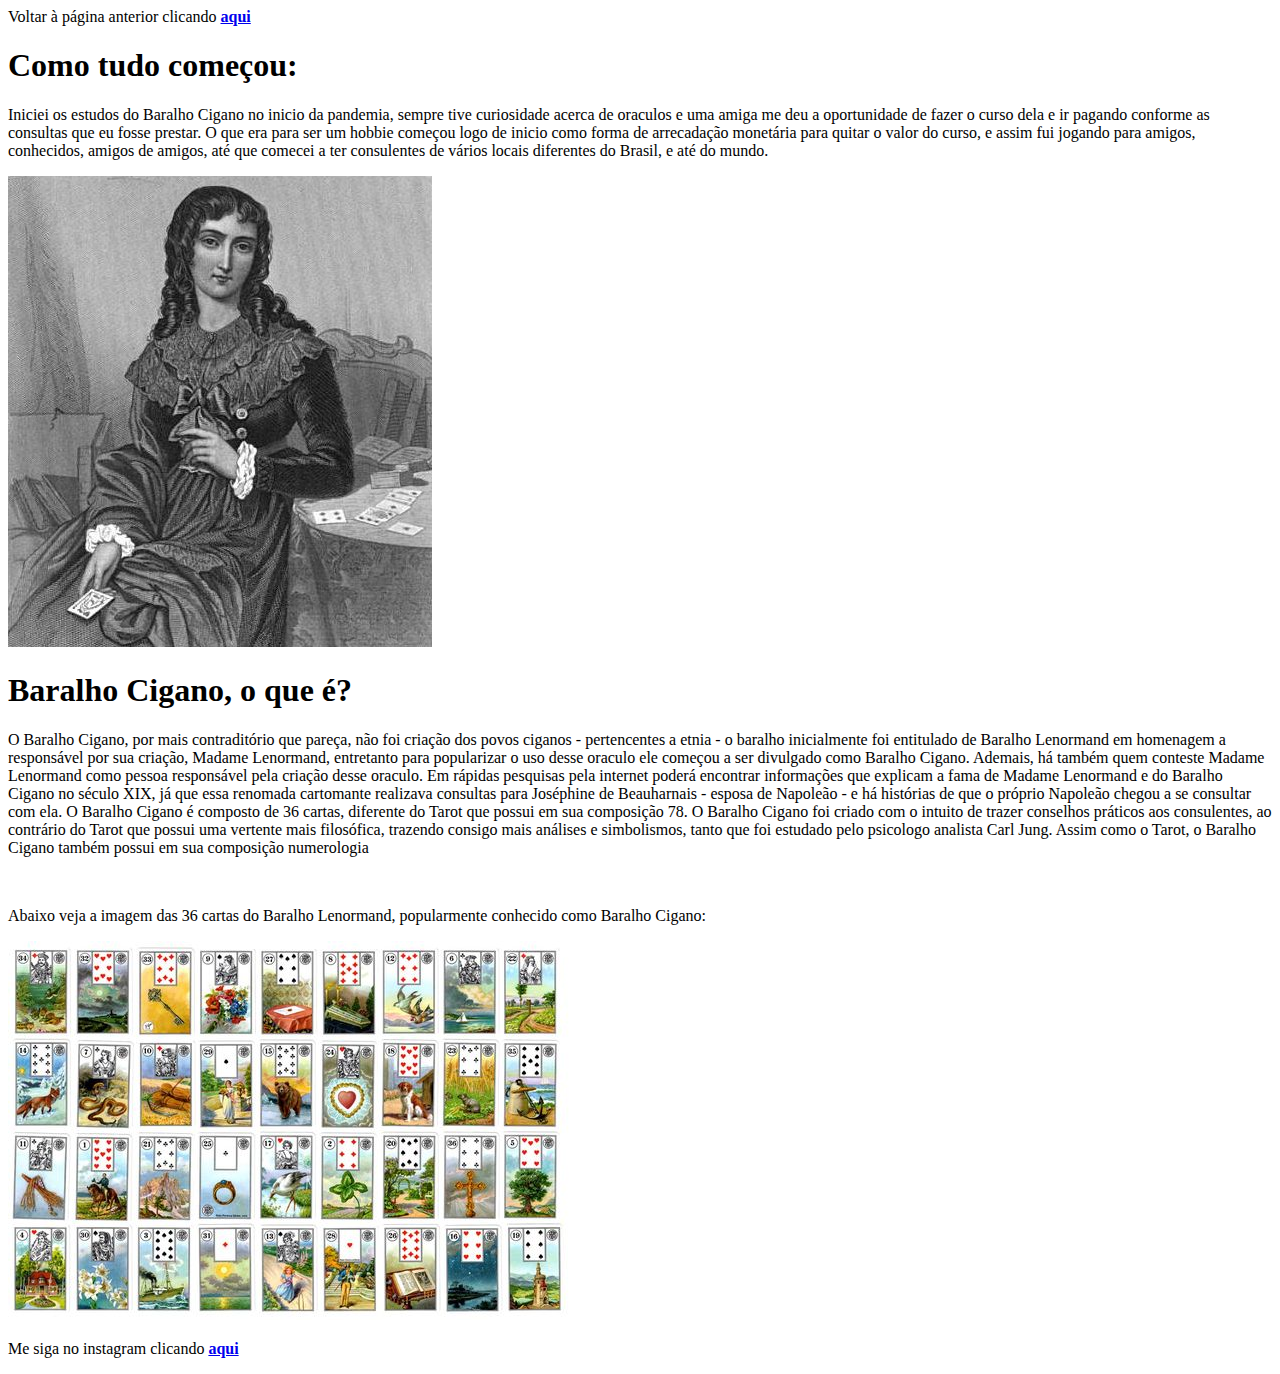
==== Html - pagina 1/cartas.html @ 59885b66 "Adc Nav, Section e duas novas páginas" ====
<!DOCTYPE html>
<html lang="pt-br">
<head>
    <meta charset="UTF-8">
    <meta name="viewport" content="width=device-width, initial-scale=1.0">
    <title>Aline Cartomante: Baralho Cigano e Tarot</title>
</head>
<body>
    <nav>
        <span>Voltar à página anterior clicando <a href="file:///C:/Users/user/Desktop/FUND%20WEB/Html%20-%20pagina%201/index.html"><b>aqui</b></a></span>
    </nav>
    <section>
            <header id="section">
               <h1>Como tudo começou:</h1>
            </header>

        <p> Iniciei os estudos do Baralho Cigano no inicio da pandemia, sempre tive curiosidade acerca de oraculos e uma amiga
        me deu a oportunidade de fazer o curso dela e ir pagando conforme as consultas que eu fosse prestar. O que era para ser
        um hobbie começou logo de inicio como forma de arrecadação monetária para quitar o valor do curso, e assim fui jogando 
        para amigos, conhecidos, amigos de amigos, até que comecei a ter consulentes de vários locais diferentes do Brasil, e até do mundo.
        </p>

        <span id="img">
            <img src="./assets/img/lenormand.jpg" alt="Imagem de Madame Lenormand"/>
        </span>

    <article>
        <header id="article">    
            <h1>Baralho Cigano, o que é?</h1>
        </header>

            <p>O Baralho Cigano, por mais contraditório que pareça, não foi criação dos povos ciganos - pertencentes a etnia - o baralho inicialmente 
            foi entitulado de Baralho Lenormand em homenagem a responsável por sua criação, Madame Lenormand, entretanto para popularizar o uso desse oraculo
            ele começou a ser divulgado como Baralho Cigano. Ademais, há também quem conteste Madame Lenormand como pessoa responsável pela criação desse oraculo.
            Em rápidas pesquisas pela internet poderá encontrar informações que explicam a fama de Madame 
            Lenormand e do Baralho Cigano no século XIX, já que essa renomada cartomante realizava consultas para Joséphine de Beauharnais - esposa de Napoleão - e há
            histórias de que o próprio Napoleão chegou a se consultar com ela.
            O Baralho Cigano é composto de 36 cartas, diferente do Tarot que possui em sua composição 78. O Baralho Cigano foi criado com o intuito de 
            trazer conselhos práticos aos consulentes, ao contrário do Tarot que possui uma vertente mais filosófica, trazendo consigo mais análises e simbolismos, tanto 
            que foi estudado pelo psicologo analista Carl Jung. Assim como o Tarot, o Baralho Cigano também possui em sua composição numerologia</p>
    <br>

    </article>

        <header id="descri">
            <p>Abaixo veja a imagem das 36 cartas do Baralho Lenormand, popularmente conhecido como Baralho Cigano:</p>
        </header>
    
        <span id="img">
            <img src="./assets/img/baralhocigano.jpg" alt="Imagem das 36 cartas do Baralho Cigano."/>
        </span>

</section>

<footer>
    <p>Me siga no instagram clicando <a href="https://www.instagram.com/baralhociganovioleta/" target="_blank"><b>aqui</b></a></p>
</footer>

</body>
</html>
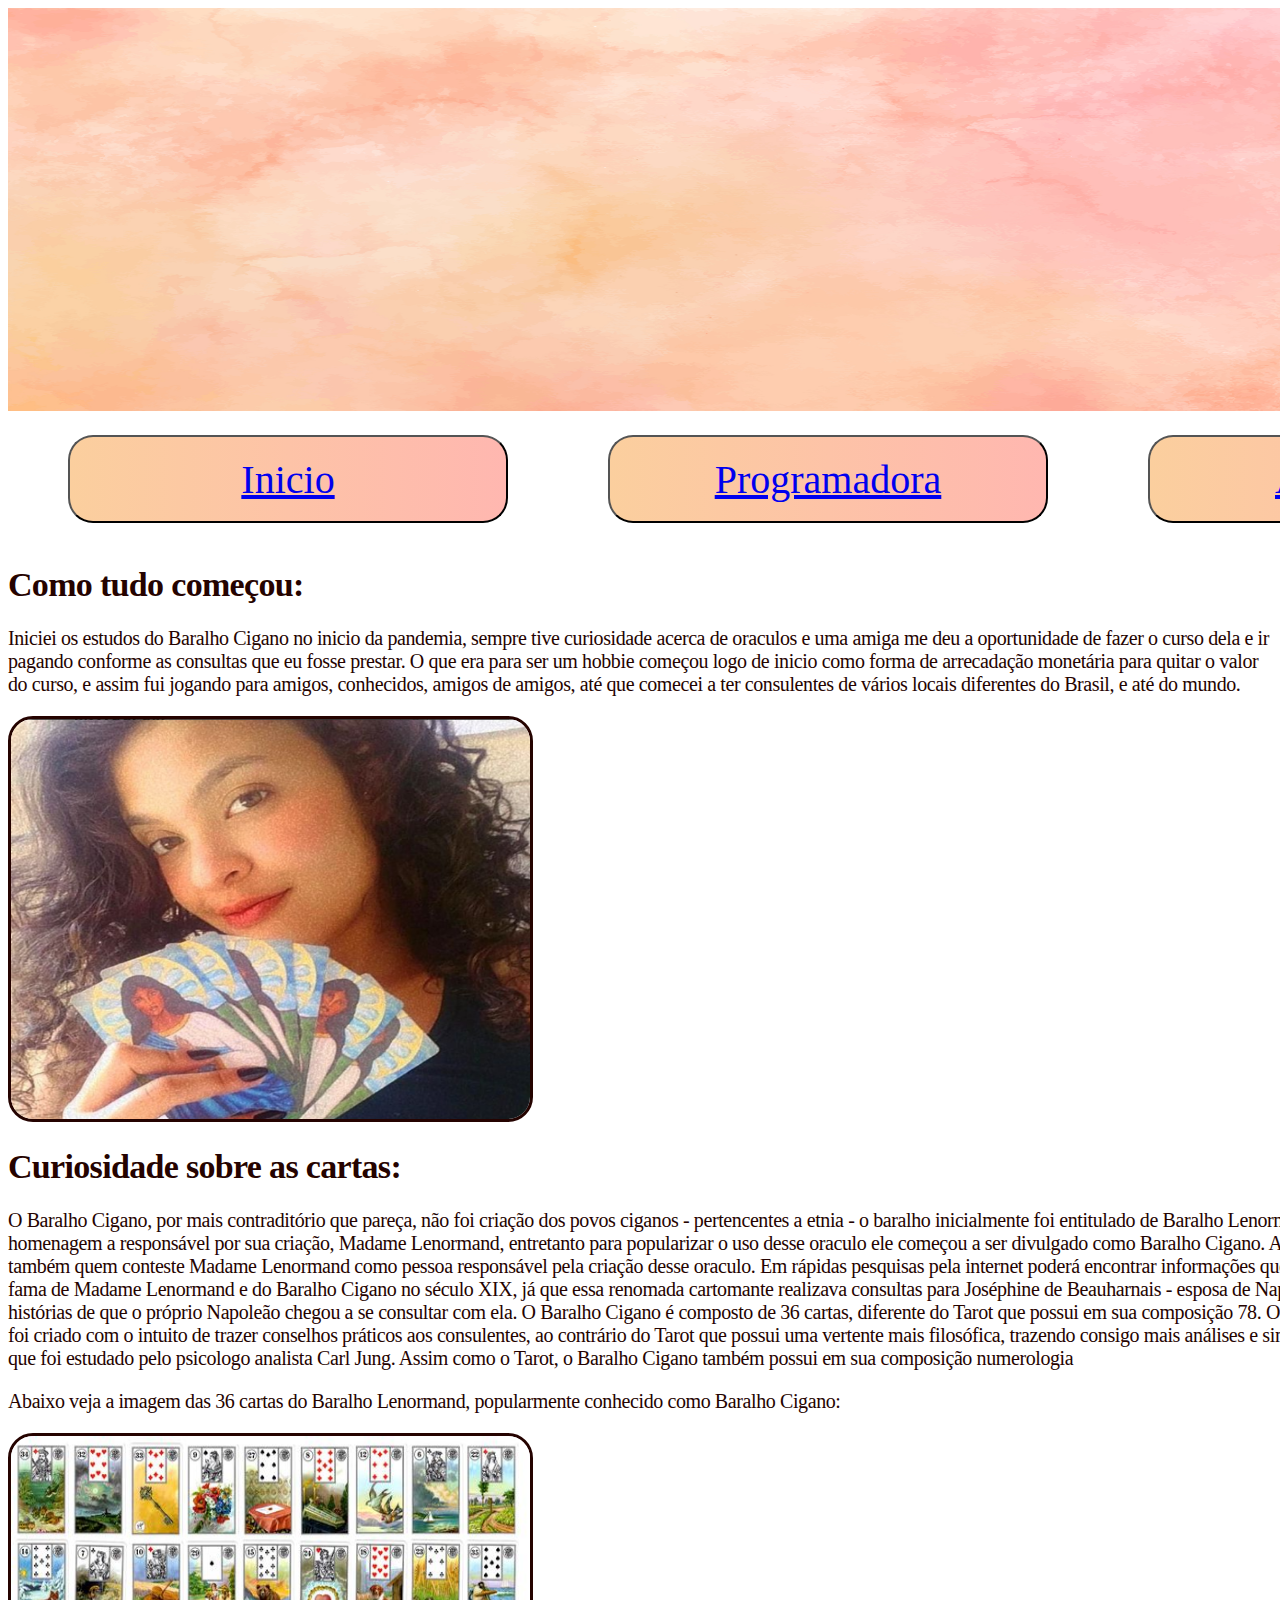
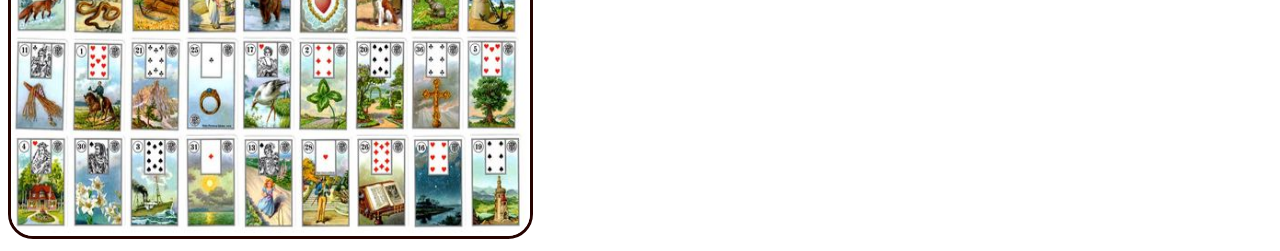
==== commit 1a382b1e: "Estilização pág. Cartas, e alterações html para adequação de estilo" ====
--- a/Html - pagina 1/cartas.html
+++ b/Html - pagina 1/cartas.html
@@ -4,57 +4,51 @@
     <meta charset="UTF-8">
     <meta name="viewport" content="width=device-width, initial-scale=1.0">
     <title>Aline Cartomante: Baralho Cigano e Tarot</title>
+    <link rel="stylesheet" href="./cartas.css">
 </head>
+
+<img class="img1" src="./assets/img/wallpaperpeach.jpg" alt="Imagem da beira do mar com onda em tom Peach Fuzz">
+
 <body>
     <nav>
-        <span>Voltar à página anterior clicando <a href="file:///C:/Users/user/Desktop/FUND%20WEB/Html%20-%20pagina%201/index.html"><b>aqui</b></a></span>
+    
+        <button><a href="file:///C:/Users/user/Desktop/FUND%20WEB/Html%20-%20pagina%201/index.html" rel="noopener noreferrer">Inicio</a></button> 
+        <button><a href = "file:///C:/Users/user/Desktop/FUND%20WEB/Html%20-%20pagina%201/programacao.html" rel="noopener noreferrer">Programadora</a></button> 
+        <button><a href = "file:///C:/Users/user/Desktop/FUND%20WEB/Html%20-%20pagina%201/teatro.html" rel="noopener noreferrer">Arte-Teatro</a></button>
     </nav>
     <section>
-            <header id="section">
-               <h1>Como tudo começou:</h1>
-            </header>
+            
+        <h1>Como tudo começou:</h1>
+            
 
-        <p> Iniciei os estudos do Baralho Cigano no inicio da pandemia, sempre tive curiosidade acerca de oraculos e uma amiga
+        <p class="p1"> Iniciei os estudos do Baralho Cigano no inicio da pandemia, sempre tive curiosidade acerca de oraculos e uma amiga
         me deu a oportunidade de fazer o curso dela e ir pagando conforme as consultas que eu fosse prestar. O que era para ser
         um hobbie começou logo de inicio como forma de arrecadação monetária para quitar o valor do curso, e assim fui jogando 
         para amigos, conhecidos, amigos de amigos, até que comecei a ter consulentes de vários locais diferentes do Brasil, e até do mundo.
         </p>
 
-        <span id="img">
-            <img src="./assets/img/lenormand.jpg" alt="Imagem de Madame Lenormand"/>
-        </span>
+        <img class="img2" src="./assets/img/image.png" alt="Imagem de Aline segurando cartas"/>
 
-    <article>
-        <header id="article">    
-            <h1>Baralho Cigano, o que é?</h1>
-        </header>
+    <article>   
+        <h1>Curiosidade sobre as cartas:</h1>
 
-            <p>O Baralho Cigano, por mais contraditório que pareça, não foi criação dos povos ciganos - pertencentes a etnia - o baralho inicialmente 
-            foi entitulado de Baralho Lenormand em homenagem a responsável por sua criação, Madame Lenormand, entretanto para popularizar o uso desse oraculo
-            ele começou a ser divulgado como Baralho Cigano. Ademais, há também quem conteste Madame Lenormand como pessoa responsável pela criação desse oraculo.
-            Em rápidas pesquisas pela internet poderá encontrar informações que explicam a fama de Madame 
-            Lenormand e do Baralho Cigano no século XIX, já que essa renomada cartomante realizava consultas para Joséphine de Beauharnais - esposa de Napoleão - e há
-            histórias de que o próprio Napoleão chegou a se consultar com ela.
-            O Baralho Cigano é composto de 36 cartas, diferente do Tarot que possui em sua composição 78. O Baralho Cigano foi criado com o intuito de 
-            trazer conselhos práticos aos consulentes, ao contrário do Tarot que possui uma vertente mais filosófica, trazendo consigo mais análises e simbolismos, tanto 
-            que foi estudado pelo psicologo analista Carl Jung. Assim como o Tarot, o Baralho Cigano também possui em sua composição numerologia</p>
-    <br>
+        <p class="p2">O Baralho Cigano, por mais contraditório que pareça, não foi criação dos povos ciganos - pertencentes a etnia - o baralho inicialmente 
+        foi entitulado de Baralho Lenormand em homenagem a responsável por sua criação, Madame Lenormand, entretanto para popularizar o uso desse oraculo
+        ele começou a ser divulgado como Baralho Cigano. Ademais, há também quem conteste Madame Lenormand como pessoa responsável pela criação desse oraculo.
+        Em rápidas pesquisas pela internet poderá encontrar informações que explicam a fama de Madame 
+        Lenormand e do Baralho Cigano no século XIX, já que essa renomada cartomante realizava consultas para Joséphine de Beauharnais - esposa de Napoleão - e há
+        histórias de que o próprio Napoleão chegou a se consultar com ela.
+        O Baralho Cigano é composto de 36 cartas, diferente do Tarot que possui em sua composição 78. O Baralho Cigano foi criado com o intuito de 
+        trazer conselhos práticos aos consulentes, ao contrário do Tarot que possui uma vertente mais filosófica, trazendo consigo mais análises e simbolismos, tanto 
+        que foi estudado pelo psicologo analista Carl Jung. Assim como o Tarot, o Baralho Cigano também possui em sua composição numerologia</p>
 
     </article>
-
-        <header id="descri">
-            <p>Abaixo veja a imagem das 36 cartas do Baralho Lenormand, popularmente conhecido como Baralho Cigano:</p>
-        </header>
+        <p class="p3">Abaixo veja a imagem das 36 cartas do Baralho Lenormand, popularmente conhecido como Baralho Cigano:</p>
     
-        <span id="img">
-            <img src="./assets/img/baralhocigano.jpg" alt="Imagem das 36 cartas do Baralho Cigano."/>
+        <img class= "img3" src="./assets/img/baralhocigano.jpg" alt="Imagem das 36 cartas do Baralho Cigano."/>
         </span>
 
 </section>
 
-<footer>
-    <p>Me siga no instagram clicando <a href="https://www.instagram.com/baralhociganovioleta/" target="_blank"><b>aqui</b></a></p>
-</footer>
-
 </body>
 </html>--- a/Html - pagina 1/cartas.css
+++ b/Html - pagina 1/cartas.css
@@ -0,0 +1,121 @@
+body{
+    margin: 10, 10, 10, 10;
+}
+
+.img1 {
+    width: 1440px;
+    height: 403px;
+    flex-shrink: 0;
+    }
+
+    nav{
+        display: grid;
+        /* aqui eu determino é são 3 colunas de tamanhos iguas, cada coluna tem uma fração */
+        grid-template-columns: repeat(3, 1fr);
+        /* espaço entre um elemento interno e outro */
+        grid-gap: 20px 20px;
+        /* margem interna que afasta os elementos da borda do grid */
+        padding: 20px 20px;
+    }
+
+    nav button{
+        display: inline-block;
+        width: 440px;
+        height: 88px;
+        flex-shrink: 0;
+    
+        border-radius: 25px;
+        background: linear-gradient(90deg, #FBCF9E 0%, #FFB7B0 100%);
+    
+    
+    }
+    button a{
+        display:inline-block;
+        
+    }
+    button{
+        display:inline-block;
+        width: 228px;
+        height: 47px;
+        flex-shrink: 0;
+        justify-content: space-between;
+    
+        color: #250300;
+    
+        font-family: Inter;
+        font-size: 40px;
+        font-style: normal;
+        font-weight: 500;
+        line-height: normal;
+        margin-inline: 40px;
+    }
+
+    section h1{
+        color: #250300;
+
+        font-size: 34px;
+        font-style: normal;
+        font-weight: 700;
+        line-height: normal;
+        letter-spacing: -0.68px;
+    }
+
+    section .p1{
+        color: #250300;
+        font-family: Montserrat;
+        font-size: 20px;
+        font-style: normal;
+        font-weight: 500;
+        line-height: normal;
+        letter-spacing: -0.4px;
+    }
+
+    .img2{
+        width: 519px;
+        height: 400px;
+        flex-shrink: 0;
+        border-radius: 25px;
+        border: 3px solid #250300;
+    }
+
+    article h1{
+        color: #250300;
+        font-family: Work Sans;
+        font-size: 34px;
+        font-style: normal;
+        font-weight: 700;
+        line-height: normal;
+        letter-spacing: -0.68px;
+
+    }
+    article .p2{
+    width: 1400px;
+
+    color: #250300;
+    font-family: Montserrat;
+    font-size: 20px;
+    font-style: normal;
+    font-weight: 500;
+    line-height: normal;
+    letter-spacing: -0.4px;
+    }
+
+    .p3{
+    width: 1400px;
+    
+    color: #250300;
+    font-family: Montserrat;
+    font-size: 20px;
+    font-style: normal;
+    font-weight: 500;
+    line-height: normal;
+    letter-spacing: -0.4px;
+    }
+
+    .img3{
+    width: 519px;
+    height: 400px;
+    flex-shrink: 0;
+    border-radius: 25px;
+    border: 3px solid #250300;
+    }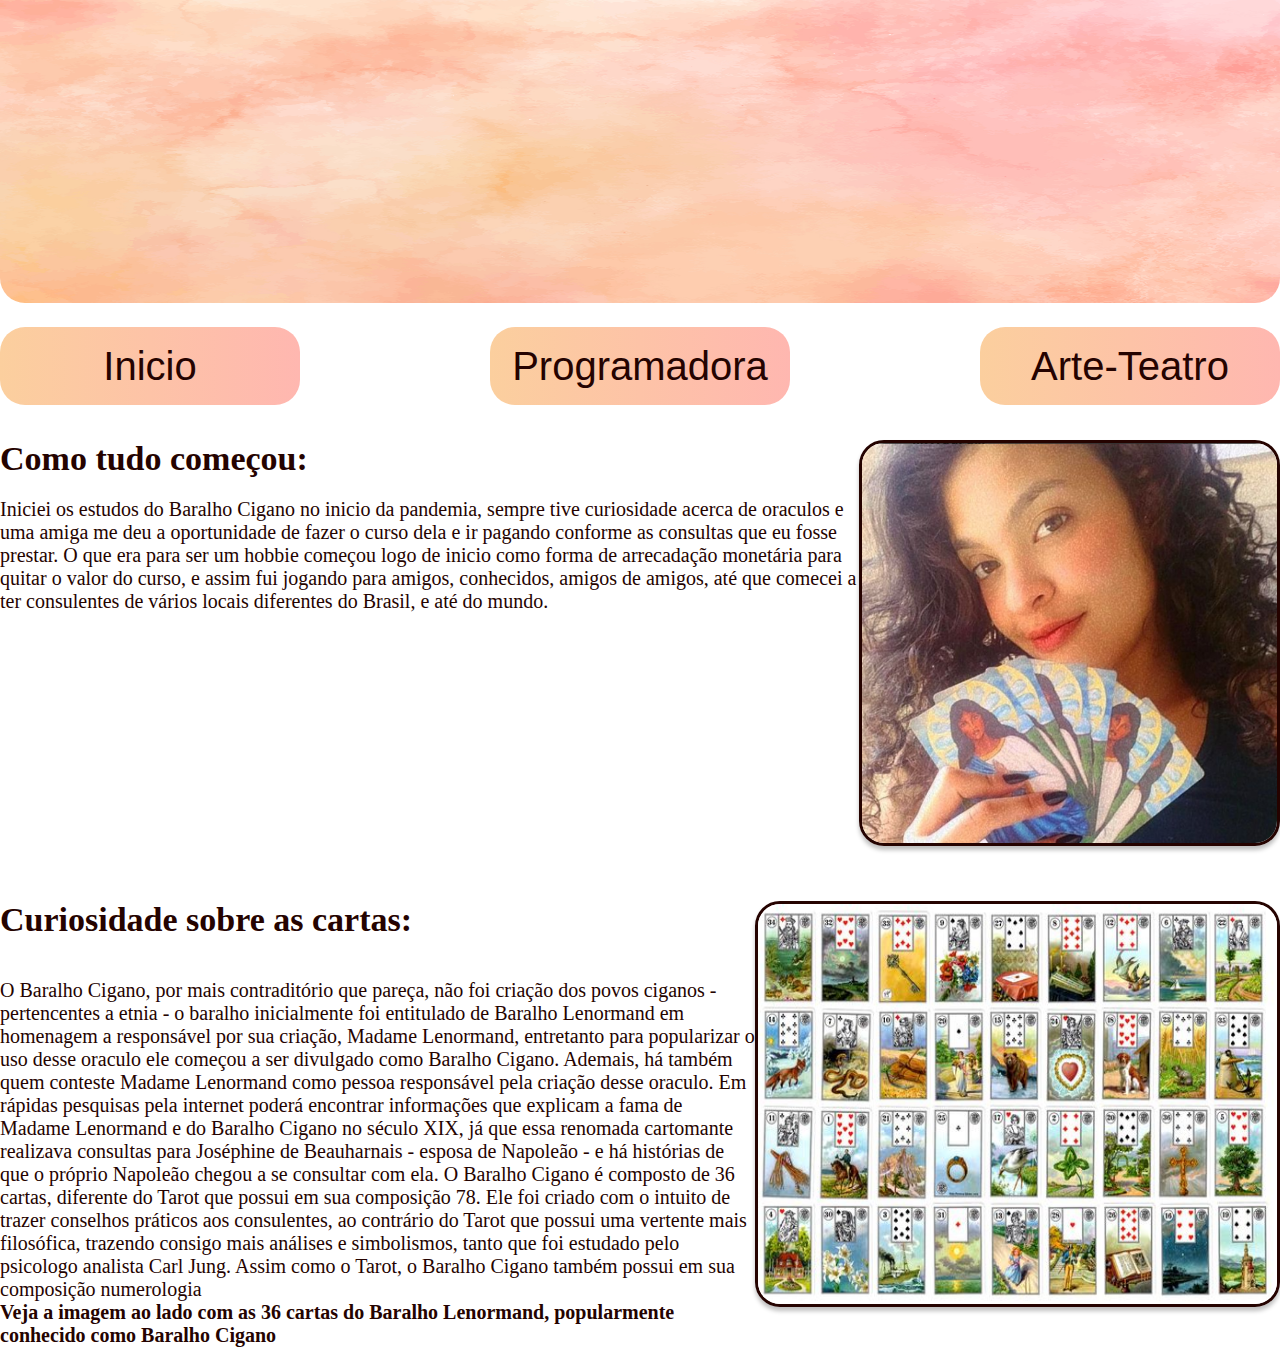
==== commit f32a987b: "CSS página Cartomancia, ajustes HTML para adequação CSS" ====
--- a/Html - pagina 1/cartas.html
+++ b/Html - pagina 1/cartas.html
@@ -4,6 +4,7 @@
     <meta charset="UTF-8">
     <meta name="viewport" content="width=device-width, initial-scale=1.0">
     <title>Aline Cartomante: Baralho Cigano e Tarot</title>
+    
     <link rel="stylesheet" href="./cartas.css">
 </head>
 
@@ -11,44 +12,49 @@
 
 <body>
     <nav>
-    
         <button><a href="file:///C:/Users/user/Desktop/FUND%20WEB/Html%20-%20pagina%201/index.html" rel="noopener noreferrer">Inicio</a></button> 
         <button><a href = "file:///C:/Users/user/Desktop/FUND%20WEB/Html%20-%20pagina%201/programacao.html" rel="noopener noreferrer">Programadora</a></button> 
         <button><a href = "file:///C:/Users/user/Desktop/FUND%20WEB/Html%20-%20pagina%201/teatro.html" rel="noopener noreferrer">Arte-Teatro</a></button>
     </nav>
     <section>
             
+        <div>
+        
         <h1>Como tudo começou:</h1>
-            
 
-        <p class="p1"> Iniciei os estudos do Baralho Cigano no inicio da pandemia, sempre tive curiosidade acerca de oraculos e uma amiga
-        me deu a oportunidade de fazer o curso dela e ir pagando conforme as consultas que eu fosse prestar. O que era para ser
-        um hobbie começou logo de inicio como forma de arrecadação monetária para quitar o valor do curso, e assim fui jogando 
-        para amigos, conhecidos, amigos de amigos, até que comecei a ter consulentes de vários locais diferentes do Brasil, e até do mundo.
-        </p>
+            <h4> Iniciei os estudos do Baralho Cigano no inicio da pandemia, sempre tive curiosidade acerca de oraculos e uma amiga
+            me deu a oportunidade de fazer o curso dela e ir pagando conforme as consultas que eu fosse prestar. O que era para ser
+            um hobbie começou logo de inicio como forma de arrecadação monetária para quitar o valor do curso, e assim fui jogando 
+            para amigos, conhecidos, amigos de amigos, até que comecei a ter consulentes de vários locais diferentes do Brasil, e até do mundo.
+            </h4>
+        </div>
 
         <img class="img2" src="./assets/img/image.png" alt="Imagem de Aline segurando cartas"/>
+    </section>
+    <article> 
 
-    <article>   
-        <h1>Curiosidade sobre as cartas:</h1>
+        <div>
+        <h3>Curiosidade sobre as cartas:</h3>
 
-        <p class="p2">O Baralho Cigano, por mais contraditório que pareça, não foi criação dos povos ciganos - pertencentes a etnia - o baralho inicialmente 
+        <h4>O Baralho Cigano, por mais contraditório que pareça, não foi criação dos povos ciganos - pertencentes a etnia - o baralho inicialmente 
         foi entitulado de Baralho Lenormand em homenagem a responsável por sua criação, Madame Lenormand, entretanto para popularizar o uso desse oraculo
         ele começou a ser divulgado como Baralho Cigano. Ademais, há também quem conteste Madame Lenormand como pessoa responsável pela criação desse oraculo.
         Em rápidas pesquisas pela internet poderá encontrar informações que explicam a fama de Madame 
         Lenormand e do Baralho Cigano no século XIX, já que essa renomada cartomante realizava consultas para Joséphine de Beauharnais - esposa de Napoleão - e há
         histórias de que o próprio Napoleão chegou a se consultar com ela.
-        O Baralho Cigano é composto de 36 cartas, diferente do Tarot que possui em sua composição 78. O Baralho Cigano foi criado com o intuito de 
+        O Baralho Cigano é composto de 36 cartas, diferente do Tarot que possui em sua composição 78. Ele foi criado com o intuito de 
         trazer conselhos práticos aos consulentes, ao contrário do Tarot que possui uma vertente mais filosófica, trazendo consigo mais análises e simbolismos, tanto 
-        que foi estudado pelo psicologo analista Carl Jung. Assim como o Tarot, o Baralho Cigano também possui em sua composição numerologia</p>
+        que foi estudado pelo psicologo analista Carl Jung. Assim como o Tarot, o Baralho Cigano também possui em sua composição numerologia<br>
+        <b>Veja a imagem ao lado com as 36 cartas do Baralho Lenormand, popularmente conhecido como Baralho Cigano</b></h4>
+        </div>
+        
+        <img class= "img3" src="./assets/img/baralhocigano.jpg" alt="Imagem das 36 cartas do Baralho Cigano."/>
+        
+      
+    </article>
+    
 
-    </article>
-        <p class="p3">Abaixo veja a imagem das 36 cartas do Baralho Lenormand, popularmente conhecido como Baralho Cigano:</p>
-    
-        <img class= "img3" src="./assets/img/baralhocigano.jpg" alt="Imagem das 36 cartas do Baralho Cigano."/>
-        </span>
 
-</section>
 
 </body>
 </html>--- a/Html - pagina 1/cartas.css
+++ b/Html - pagina 1/cartas.css
@@ -1,121 +1,146 @@
-body{
-    margin: 10, 10, 10, 10;
-}
-
-.img1 {
-    width: 1440px;
-    height: 403px;
-    flex-shrink: 0;
+*{
+    margin: 0;
+    padding: 0;
+    list-style: none;
+    text-decoration: none;
+    }
+    
+    body{
+        width:100%;
+        font-family: Montserrat;
+    }
+    
+    .img1 {
+        width: 100%;
+        height: 303px;
+        border-radius: 0px 0px 25px 25px;
+    
+        margin:0;
+        padding:0;
+        border:0;
+        margin-bottom: 20px;
     }
 
     nav{
-        display: grid;
-        /* aqui eu determino é são 3 colunas de tamanhos iguas, cada coluna tem uma fração */
-        grid-template-columns: repeat(3, 1fr);
-        /* espaço entre um elemento interno e outro */
-        grid-gap: 20px 20px;
-        /* margem interna que afasta os elementos da borda do grid */
-        padding: 20px 20px;
+        display: flex;
+        flex-wrap: wrap; /* Adicionado para lidar com quebra de linha em ícones menores */
+        justify-content: space-between;
+        align-items: center;    
     }
 
     nav button{
         display: inline-block;
-        width: 440px;
-        height: 88px;
-        flex-shrink: 0;
+        width: 300px;
+        height: 78px;
     
         border-radius: 25px;
         background: linear-gradient(90deg, #FBCF9E 0%, #FFB7B0 100%);
+    }
     
-    
-    }
     button a{
         display:inline-block;
+        color: #250300;
         
     }
+
     button{
         display:inline-block;
-        width: 228px;
-        height: 47px;
+        width:100%;
         flex-shrink: 0;
-        justify-content: space-between;
     
-        color: #250300;
-    
-        font-family: Inter;
+        border: #FFB7B0;
         font-size: 40px;
         font-style: normal;
         font-weight: 500;
         line-height: normal;
-        margin-inline: 40px;
     }
-
-    section h1{
+    
+    button:hover {
+        transform: scale(1.1);
+        background: linear-gradient(to right, #FFB7B3, #fbcf9f, #FFB7B3);
+        border: 2px solid #250300;
+        box-shadow: #250300;
+    }
+    section{
+        display: flex;
+        
+        justify-content: space-evenly;
+        margin-top:35px;
         color: #250300;
-
+    }
+    
+    section div h1{
         font-size: 34px;
         font-style: normal;
         font-weight: 700;
         line-height: normal;
-        letter-spacing: -0.68px;
+        
+
+        margin-bottom: 20px;
+    }
+    
+    section .h4{
+        width: 400;
+        font-size: 20x;
+        font-style: normal;
+        font-weight: 500;
+        line-height: normal;
+    }
+    
+    .img2 {
+        border-radius: 25px;
+        border: 3px solid #250300;
+        box-shadow: 0px 4px 4px 0px rgba(0, 0, 0, 0.25);
+        margin-bottom: 0;
+    
+        width: 519px;
+        height: 400px;
+        
     }
 
-    section .p1{
+    article{
+        display: flex;
+        
+        justify-content: space-evenly;
+        margin-top:35px;
         color: #250300;
-        font-family: Montserrat;
+
+    }
+
+    article h3{
+        display:inline-block;
+        color: #250300;
+        font-size: 34px;
+        font-style: normal;
+        font-weight: 700;
+        line-height: normal;
+        
+        margin-top:20px;
+        margin-bottom: 20px;
+    }
+    h4{
+        margin-top: 20px;
+        width: 400;
         font-size: 20px;
         font-style: normal;
         font-weight: 500;
         line-height: normal;
-        letter-spacing: -0.4px;
-    }
+        color: #250300;
 
-    .img2{
+     }
+
+
+     .img3{
+        margin-top:20px;
+        border-radius: 25px;
+        border: 3px solid #250300;
+        box-shadow: 0px 4px 4px 0px rgba(0, 0, 0, 0.25);
+        margin-bottom: 0;
+    
         width: 519px;
         height: 400px;
-        flex-shrink: 0;
-        border-radius: 25px;
-        border: 3px solid #250300;
-    }
 
-    article h1{
-        color: #250300;
-        font-family: Work Sans;
-        font-size: 34px;
-        font-style: normal;
-        font-weight: 700;
-        line-height: normal;
-        letter-spacing: -0.68px;
+     }
 
-    }
-    article .p2{
-    width: 1400px;
 
-    color: #250300;
-    font-family: Montserrat;
-    font-size: 20px;
-    font-style: normal;
-    font-weight: 500;
-    line-height: normal;
-    letter-spacing: -0.4px;
-    }
-
-    .p3{
-    width: 1400px;
-    
-    color: #250300;
-    font-family: Montserrat;
-    font-size: 20px;
-    font-style: normal;
-    font-weight: 500;
-    line-height: normal;
-    letter-spacing: -0.4px;
-    }
-
-    .img3{
-    width: 519px;
-    height: 400px;
-    flex-shrink: 0;
-    border-radius: 25px;
-    border: 3px solid #250300;
-    }+    